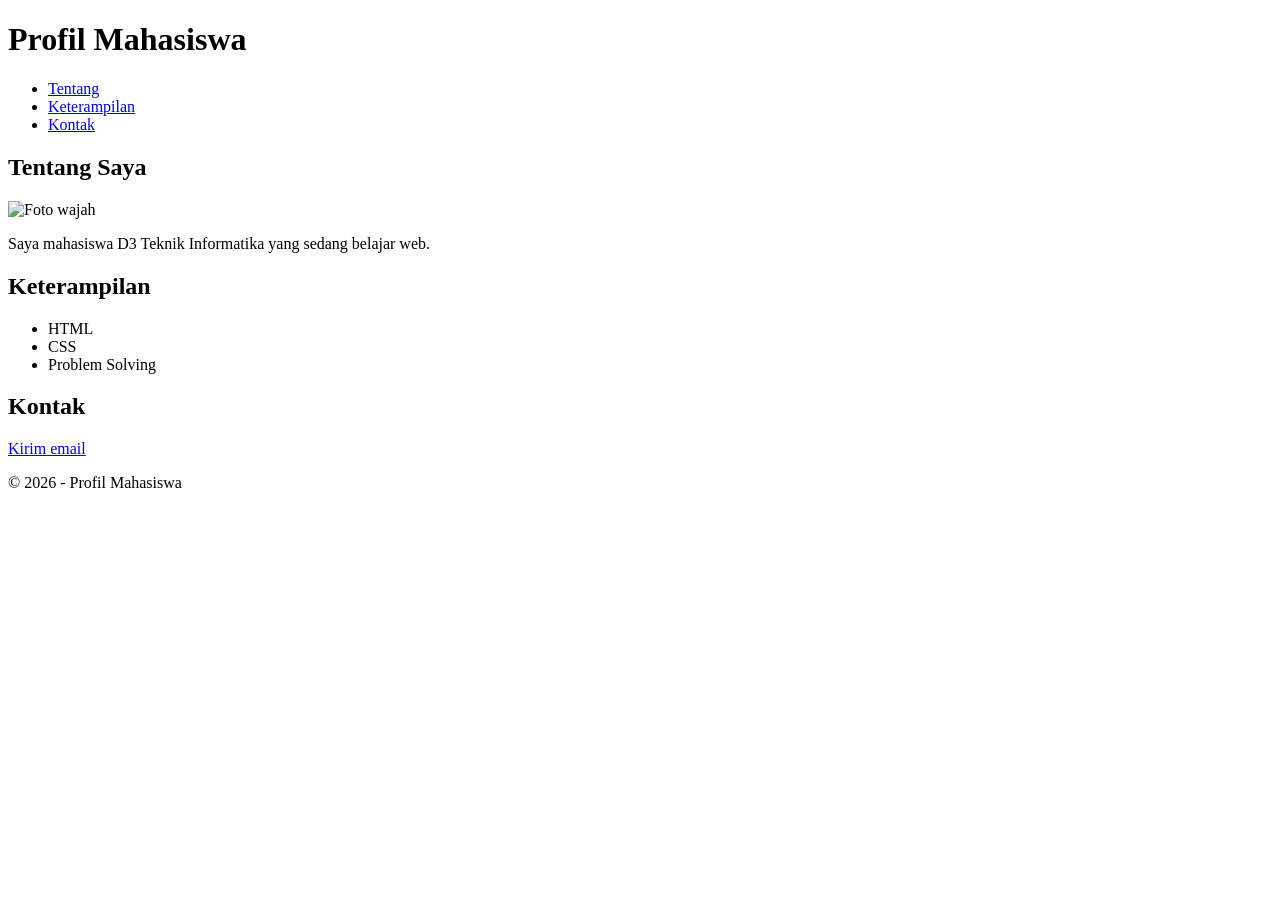
==== praktikum-modul-01-251511056-PutraSuyapratama/index.html @ 8b57d786 "feat: add task 1" ====
<!DOCTYPE html>
<html lang="id">
<head>
    <meta charset="UTF-8">
    <meta name="viewport" content="width=device-width, initial-scale=1.0">
    <title>Profil Mahasiswa</title>
    <link rel="stylesheet" href="css/style.css">
</head>
<body>
    <header>
        <h1>Profil Mahasiswa</h1>
        <nav>
            <ul>
                <li><a href="#tentang">Tentang</a></li>
                <li><a href="#keterampilan">Keterampilan</a></li>
                <li><a href="#kontak">Kontak</a></li>
            </ul>
        </nav>
    </header>

    <main>
        <section id="tentang">
            <h2>Tentang Saya</h2>
            <!-- Asumsikan gambar berada di folder assets -->
            <img src="assets/profile.jpg" alt="Foto wajah">
            <p>Saya mahasiswa D3 Teknik Informatika yang sedang belajar web.</p>
        </section>

        <section id="keterampilan">
            <h2>Keterampilan</h2>
            <ul>
                <li>HTML</li>
                <li>CSS</li>
                <li>Problem Solving</li>
            </ul>
        </section>

        <section id="kontak">
            <h2>Kontak</h2>
            <p><a href="mailto:mahasiswa@example.com">Kirim email</a></p>
        </section>
    </main>

    <footer>
        <p>&copy; 2026 - Profil Mahasiswa</p>
    </footer>
</body>
</html>
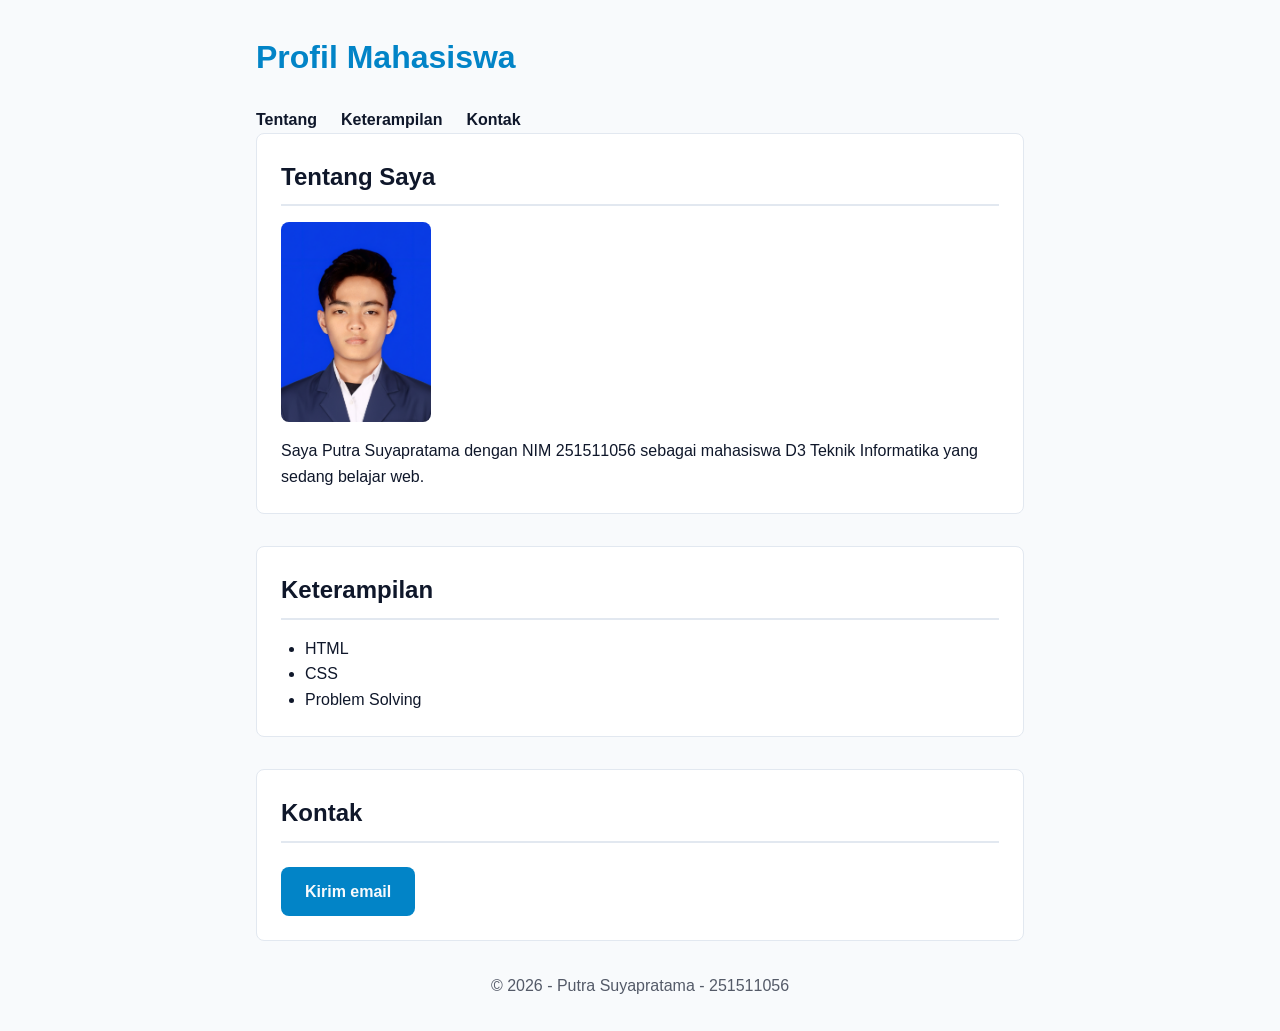
==== commit 8831f9a6: "feat(task): updated to task 2" ====
--- a/praktikum-modul-01-251511056-PutraSuyapratama/index.html
+++ b/praktikum-modul-01-251511056-PutraSuyapratama/index.html
@@ -7,26 +7,26 @@
     <link rel="stylesheet" href="css/style.css">
 </head>
 <body>
-    <header>
+    <header class="container">
         <h1>Profil Mahasiswa</h1>
         <nav>
             <ul>
-                <li><a href="#tentang">Tentang</a></li>
-                <li><a href="#keterampilan">Keterampilan</a></li>
-                <li><a href="#kontak">Kontak</a></li>
+                <li><a href="#tentang" class="nav-link">Tentang</a></li>
+                <li><a href="#keterampilan" class="nav-link">Keterampilan</a></li>
+                <li><a href="#kontak" class="nav-link">Kontak</a></li>
             </ul>
         </nav>
     </header>
 
-    <main>
-        <section id="tentang">
+    <main class="container">
+        <section id="tentang" class="card">
             <h2>Tentang Saya</h2>
             <!-- Asumsikan gambar berada di folder assets -->
-            <img src="assets/profile.jpg" alt="Foto wajah">
-            <p>Saya mahasiswa D3 Teknik Informatika yang sedang belajar web.</p>
+            <img src="assets/profile.png" alt="Foto wajah">
+            <p>Saya Putra Suyapratama dengan NIM 251511056 sebagai mahasiswa D3 Teknik Informatika yang sedang belajar web.</p>
         </section>
 
-        <section id="keterampilan">
+        <section id="keterampilan" class="card">
             <h2>Keterampilan</h2>
             <ul>
                 <li>HTML</li>
@@ -35,14 +35,14 @@
             </ul>
         </section>
 
-        <section id="kontak">
+        <section id="kontak" class="card">
             <h2>Kontak</h2>
-            <p><a href="mailto:mahasiswa@example.com">Kirim email</a></p>
+            <p><a href="mailto:putra.suyapratama.tif25@polban.ac.id" class="button">Kirim email</a></p>
         </section>
     </main>
 
-    <footer>
-        <p>&copy; 2026 - Profil Mahasiswa</p>
+    <footer class="container">
+        <p>&copy; 2026 - Putra Suyapratama - 251511056</p>
     </footer>
 </body>
 </html>
--- a/praktikum-modul-01-251511056-PutraSuyapratama/css/style.css
+++ b/praktikum-modul-01-251511056-PutraSuyapratama/css/style.css
@@ -0,0 +1,123 @@
+:root {
+    --warna-utama: #0284c7;        /* Biru gelap */
+    --warna-latar: #f8fafc;        /* Abu-abu sangat terang */
+    --warna-teks: #0f172a;         /* Abu-abu sangat gelap */
+    --spacing-dasar: 1rem;         /* Basis jarak 16px */
+    --warna-border: #e2e8f0;       /* Warna bingkai card */
+    --radius-dasar: 8px;           /* Sudut membulat */
+}
+
+/* 2. Reset ringan dan box sizing global */
+*, *::before, *::after {
+    box-sizing: border-box;
+    margin: 0;
+    padding: 0;
+}
+
+/* 5. Menggunakan satu jenis font stack dan maksimal tiga ukuran teks (body: 1rem, h2: 1.5rem, h1: 2rem) */
+body {
+    font-family: "Segoe UI", Roboto, Helvetica, Arial, sans-serif;
+    background-color: var(--warna-latar);
+    color: var(--warna-teks);
+    line-height: 1.6;
+    padding-top: calc(var(--spacing-dasar) * 2);
+    padding-bottom: calc(var(--spacing-dasar) * 2);
+}
+
+h1 {
+    font-size: 2rem;
+    margin-bottom: calc(var(--spacing-dasar) * 1.5);
+    color: var(--warna-utama);
+}
+
+h2 {
+    font-size: 1.5rem;
+    margin-bottom: var(--spacing-dasar);
+    border-bottom: 2px solid var(--warna-border);
+    padding-bottom: calc(var(--spacing-dasar) * 0.5);
+}
+
+/* 4. Container agar konten tidak menempel pada tepi layar */
+.container {
+    max-width: 800px;
+    margin-left: auto;
+    margin-right: auto;
+    padding-left: var(--spacing-dasar);
+    padding-right: var(--spacing-dasar);
+}
+
+/* 5. Card dengan padding, border, dan radius yang konsisten */
+.card {
+    background-color: #ffffff;
+    border: 1px solid var(--warna-border);
+    border-radius: var(--radius-dasar);
+    padding: calc(var(--spacing-dasar) * 1.5);
+    margin-bottom: calc(var(--spacing-dasar) * 2);
+}
+
+.card img {
+    max-width: 150px;
+    border-radius: var(--radius-dasar);
+    margin-bottom: var(--spacing-dasar);
+    display: block;
+}
+
+.card ul {
+    margin-left: calc(var(--spacing-dasar) * 1.5);
+}
+
+/* Navigasi */
+header nav ul {
+    list-style: none;
+    display: flex;
+    gap: calc(var(--spacing-dasar) * 1.5);
+}
+
+.nav-link {
+    text-decoration: none;
+    color: var(--warna-teks);
+    font-weight: 600;
+    padding: calc(var(--spacing-dasar) * 0.25) 0;
+    transition: color 0.2s;
+}
+
+.nav-link:hover {
+    color: var(--warna-utama);
+    text-decoration: underline;
+}
+
+.nav-link:focus-visible {
+    outline: 2px solid var(--warna-utama);
+    outline-offset: 4px;
+    border-radius: 4px;
+}
+
+/* 6. Tombol Kontak */
+.button {
+    display: inline-block;
+    background-color: var(--warna-utama);
+    color: var(--warna-latar);
+    text-decoration: none;
+    padding: calc(var(--spacing-dasar) * 0.75) calc(var(--spacing-dasar) * 1.5);
+    border-radius: var(--radius-dasar);
+    font-weight: bold;
+    transition: background-color 0.2s, transform 0.1s;
+    margin-top: calc(var(--spacing-dasar) * 0.5);
+}
+
+.button:hover {
+    background-color: #0369a1; /* Warna lebih gelap untuk hover */
+    transform: translateY(-2px);
+}
+
+.button:focus-visible {
+    outline: 3px solid var(--warna-teks);
+    outline-offset: 2px;
+}
+
+/* Footer */
+footer {
+    text-align: center;
+    opacity: 0.7;
+    margin-top: calc(var(--spacing-dasar) * 2);
+}
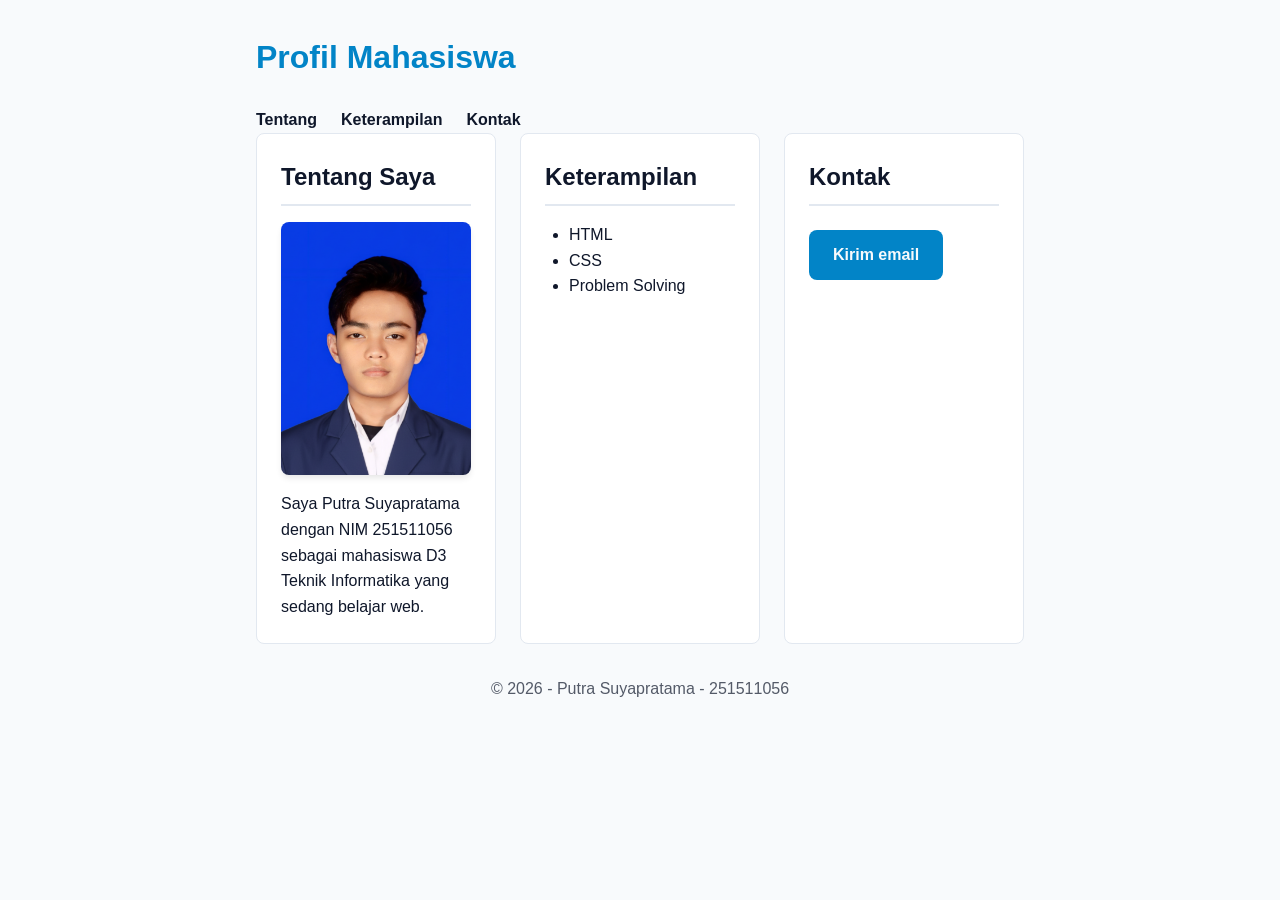
==== commit 5bc60c9d: "feat(task): updated to task 3" ====
--- a/praktikum-modul-01-251511056-PutraSuyapratama/index.html
+++ b/praktikum-modul-01-251511056-PutraSuyapratama/index.html
@@ -19,26 +19,28 @@
     </header>
 
     <main class="container">
-        <section id="tentang" class="card">
-            <h2>Tentang Saya</h2>
-            <!-- Asumsikan gambar berada di folder assets -->
-            <img src="assets/profile.png" alt="Foto wajah">
-            <p>Saya Putra Suyapratama dengan NIM 251511056 sebagai mahasiswa D3 Teknik Informatika yang sedang belajar web.</p>
-        </section>
+        <div class="card-list">
+            <section id="tentang" class="card">
+                <h2>Tentang Saya</h2>
+                <!-- Asumsikan gambar berada di folder assets -->
+                <img src="assets/profile.png" alt="Foto wajah">
+                <p>Saya Putra Suyapratama dengan NIM 251511056 sebagai mahasiswa D3 Teknik Informatika yang sedang belajar web.</p>
+            </section>
 
-        <section id="keterampilan" class="card">
-            <h2>Keterampilan</h2>
-            <ul>
-                <li>HTML</li>
-                <li>CSS</li>
-                <li>Problem Solving</li>
-            </ul>
-        </section>
+            <section id="keterampilan" class="card">
+                <h2>Keterampilan</h2>
+                <ul>
+                    <li>HTML</li>
+                    <li>CSS</li>
+                    <li>Problem Solving</li>
+                </ul>
+            </section>
 
-        <section id="kontak" class="card">
-            <h2>Kontak</h2>
-            <p><a href="mailto:putra.suyapratama.tif25@polban.ac.id" class="button">Kirim email</a></p>
-        </section>
+            <section id="kontak" class="card">
+                <h2>Kontak</h2>
+                <p><a href="mailto:putra.suyapratama.tif25@polban.ac.id" class="button">Kirim email</a></p>
+            </section>
+        </div>
     </main>
 
     <footer class="container">
--- a/praktikum-modul-01-251511056-PutraSuyapratama/css/style.css
+++ b/praktikum-modul-01-251511056-PutraSuyapratama/css/style.css
@@ -46,20 +46,29 @@
     padding-right: var(--spacing-dasar);
 }
 
-/* 5. Card dengan padding, border, dan radius yang konsisten */
+/* 5. Card */
 .card {
     background-color: #ffffff;
     border: 1px solid var(--warna-border);
     border-radius: var(--radius-dasar);
     padding: calc(var(--spacing-dasar) * 1.5);
-    margin-bottom: calc(var(--spacing-dasar) * 2);
+    transition: transform 0.2s ease, box-shadow 0.2s ease;
+}
+
+.card:hover {
+    transform: translateY(-2px);
+    box-shadow: 0 10px 15px -3px rgba(0, 0, 0, 0.1), 0 4px 6px -2px rgba(0, 0, 0, 0.05);
 }
 
 .card img {
-    max-width: 150px;
+    max-width: 100%;
+    height: auto;
     border-radius: var(--radius-dasar);
+    margin-left: auto;
+    margin-right: auto;
     margin-bottom: var(--spacing-dasar);
     display: block;
+    box-shadow: 0 4px 6px -1px rgba(0, 0, 0, 0.1);
 }
 
 .card ul {
@@ -70,6 +79,7 @@
 header nav ul {
     list-style: none;
     display: flex;
+    flex-wrap: wrap;
     gap: calc(var(--spacing-dasar) * 1.5);
 }
 
@@ -121,3 +131,26 @@
     opacity: 0.7;
     margin-top: calc(var(--spacing-dasar) * 2);
 }
+
+/* ========================================================
+   Task 3: Responsive Feature Layout (Mobile-first)
+   ======================================================== */
+
+/* Card List Mobile-first (Satu kolom) */
+.card-list {
+    display: flex;
+    flex-direction: column;
+    gap: calc(var(--spacing-dasar) * 1.5);
+}
+
+/* Breakpoint 768px (Tablet portrait / layar cukup lebar) */
+@media (min-width: 768px) {
+    .card-list {
+        flex-direction: row;
+        flex-wrap: wrap;
+    }
+
+    .card {
+        flex: 1 1 200px; /* flex-grow 1, flex-shrink 1, flex-basis 200px */
+    }
+}
